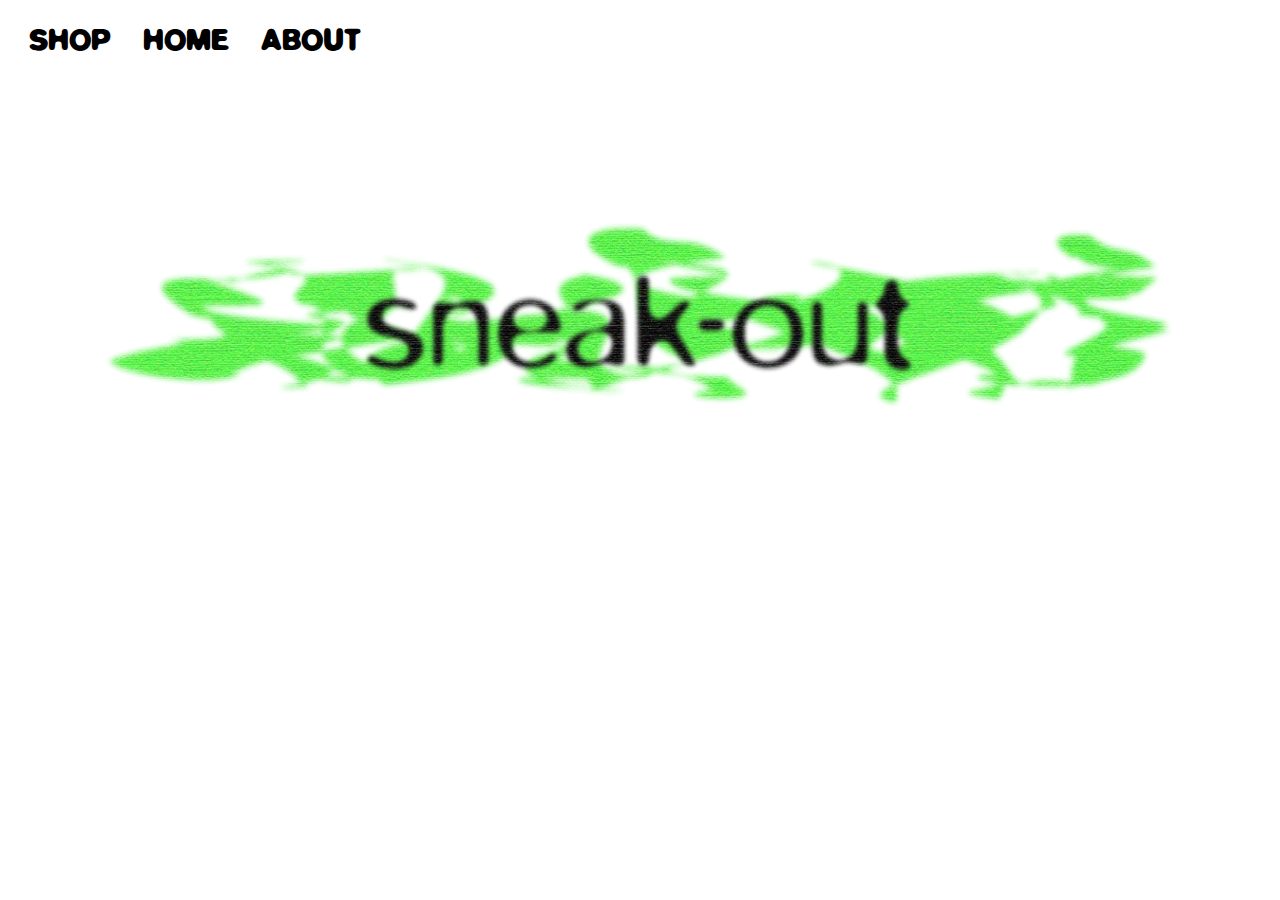
==== index.html @ e0f5b8b8 "nuevooooo" ====
<!DOCTYPE html>
<html lang="es">
<head>
    <meta charset="UTF-8">
    <meta http-equiv="X-UA-Compatible" content="IE=edge">
    <meta name="viewport" content="width=device-width, initial-scale=1.0">
    <title>sneak-out</title>
    <link rel="stylesheet" href="css/bootstrap.min.css">    
    <link rel="stylesheet" href="css/styles.css">
</head>
<body>
   
    <nav class="nav" id="lupita">
        <a class="nav-link active" aria-current="page" href="#SHOP">SHOP</a>
        <a class="nav-link" href="#HOME">HOME</a>
        <a class="nav-link" href="#ABOUT">ABOUT</a>
    </nav>


<div class="container">
    <img src="img/Logo.png" class="img-fluid" alt="Logo">
</div>

</body>
</html>
---- css/styles.css ----
@font-face {
    font-family: BlurBold;
    src: url(../fonts/BlurBold.otf);
}

@font-face {
    font-family: BlurLight;
    src: url(../fonts/BlurLight.otf);
}


* {
    margin: 0;
	padding: 0;
    box-sizing: border-box;
    scroll-behavior: smooth;
}

#lupita {
    font-family: BlurBold;
    font-size: 180%;
    margin-left: 1%;
    margin-top: 1%;
}
#lupita > a {
    color: #000000;
}

.container {
    margin-top: 10%;
    margin-bottom: 10%;
}
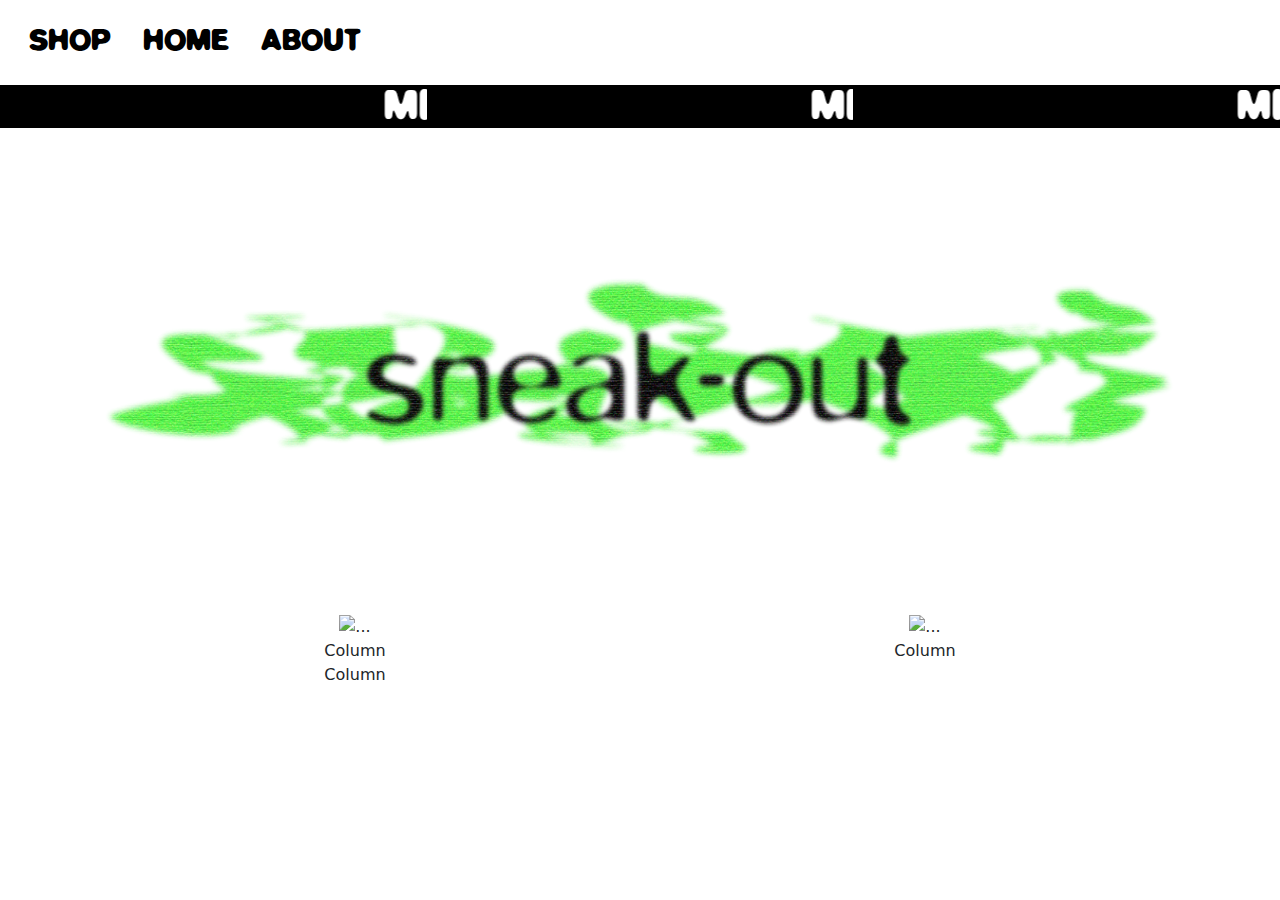
==== commit 3030973c: "nuevo" ====
--- a/index.html
+++ b/index.html
@@ -7,6 +7,7 @@
     <title>sneak-out</title>
     <link rel="stylesheet" href="css/bootstrap.min.css">    
     <link rel="stylesheet" href="css/styles.css">
+    <link href="img/logo1.png" rel="icon" type="image/png">
 </head>
 <body>
    
@@ -16,10 +17,32 @@
         <a class="nav-link" href="#ABOUT">ABOUT</a>
     </nav>
 
+<div id="primerabarrita">
+        <marquee width="100%" direction="left" height="43px">
+            <h1>MID SEASON SALE 60%  MID SEASON SALE 60%</h1>
+            </marquee>
+            <marquee width="100%" direction="left" height="43px">
+                <h1>MID SEASON SALE 60%  MID SEASON SALE 60%</h1>
+                </marquee>
+                <marquee width="100%" direction="left" height="43px">
+                    <h1>MID SEASON SALE 60%  MID SEASON SALE 60%</h1>
+                    </marquee>
+                    
+</div>
 
 <div class="container">
     <img src="img/Logo.png" class="img-fluid" alt="Logo">
 </div>
 
+<div class="container text-center">
+  <div class="row row-cols-2">
+    <div class="col"><img src="img/Zapa1Home.jpg" class="img-fluid" alt="..."></div>
+    <div class="col"><img src="img/travishome.jpg" class="img-fluid" alt="..."></div>
+    <div class="col">Column</div>
+    <div class="col">Column</div>
+    <div class="col">Column</div>
+  </div>
+</div>
+
 </body>
 </html>--- a/css/styles.css
+++ b/css/styles.css
@@ -21,6 +21,7 @@
     font-size: 180%;
     margin-left: 1%;
     margin-top: 1%;
+    margin-bottom: 1%;
 }
 #lupita > a {
     color: #000000;
@@ -29,4 +30,17 @@
 .container {
     margin-top: 10%;
     margin-bottom: 10%;
-}+}
+
+.container.text-center {
+    margin-top: 1%;
+    margin-bottom: 1%;
+}
+
+#primerabarrita {
+    display: flex;
+    font-size: 3%;
+    font-family: BlurBold;
+    background-color: #000000;
+    color: white;
+}
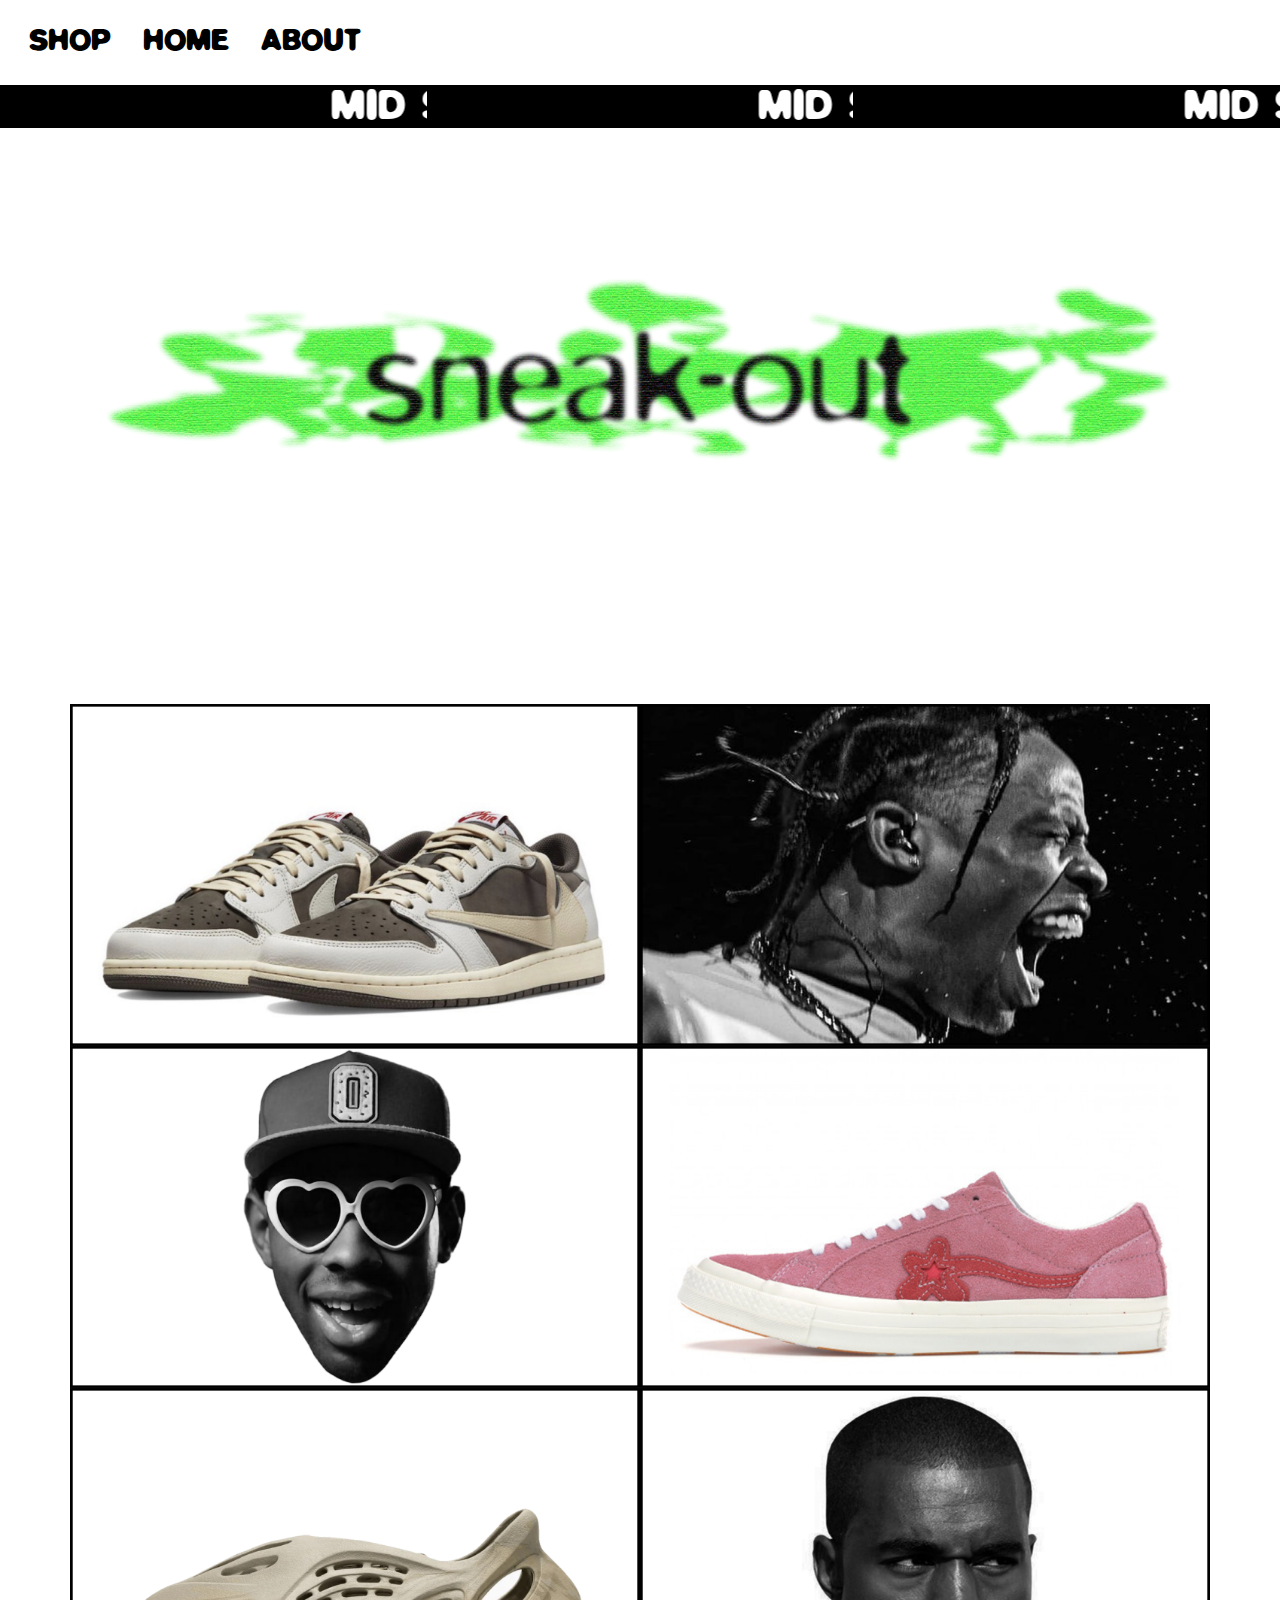
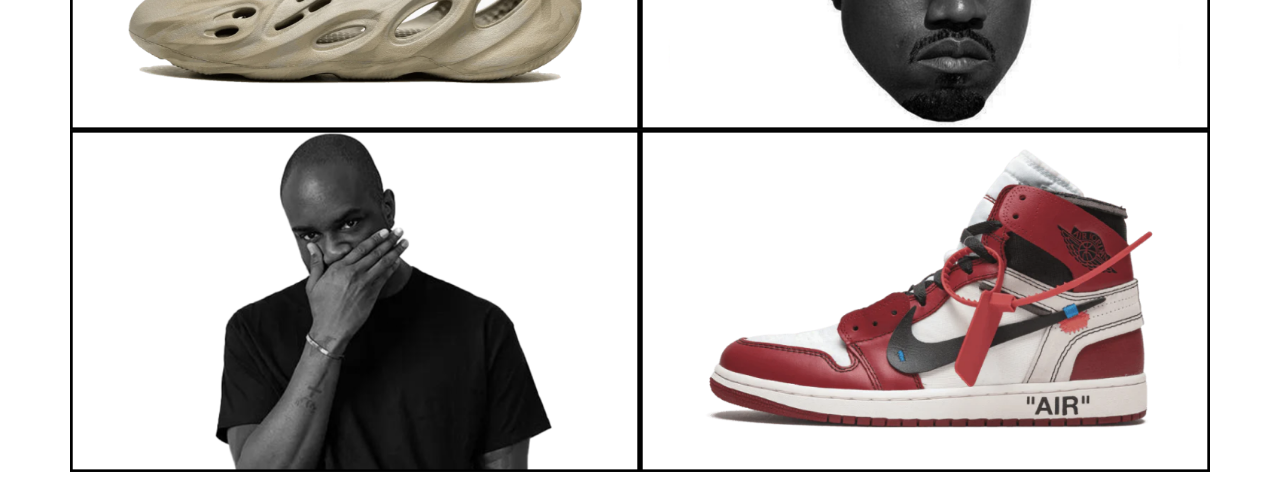
==== commit 7fef2961: "he metido htmls y cambiado las fotos" ====
--- a/index.html
+++ b/index.html
@@ -4,7 +4,7 @@
     <meta charset="UTF-8">
     <meta http-equiv="X-UA-Compatible" content="IE=edge">
     <meta name="viewport" content="width=device-width, initial-scale=1.0">
-    <title>sneak-out</title>
+    <title>Sneak-Out</title>
     <link rel="stylesheet" href="css/bootstrap.min.css">    
     <link rel="stylesheet" href="css/styles.css">
     <link href="img/logo1.png" rel="icon" type="image/png">
@@ -12,10 +12,11 @@
 <body>
    
     <nav class="nav" id="lupita">
-        <a class="nav-link active" aria-current="page" href="#SHOP">SHOP</a>
-        <a class="nav-link" href="#HOME">HOME</a>
-        <a class="nav-link" href="#ABOUT">ABOUT</a>
+        <a href="shop.html" class="nav-link active" aria-current="page" href="#SHOP">SHOP</a>
+        <a href="index.html" class="nav-link" href="#HOME">HOME</a>
+        <a href="about.html" class="nav-link" href="#ABOUT">ABOUT</a>
     </nav>
+
 
 <div id="primerabarrita">
         <marquee width="100%" direction="left" height="43px">
@@ -36,11 +37,14 @@
 
 <div class="container text-center">
   <div class="row row-cols-2">
-    <div class="col"><img src="img/Zapa1Home.jpg" class="img-fluid" alt="..."></div>
-    <div class="col"><img src="img/travishome.jpg" class="img-fluid" alt="..."></div>
-    <div class="col">Column</div>
-    <div class="col">Column</div>
-    <div class="col">Column</div>
+    <div class="col"><img src="img/zapa1home.png" class="img-fluid" alt="..."></div>
+    <div class="col"><img src="img/travishome.png" class="img-fluid" alt="..."></div>
+    <div class="col"><img src="img/tylerhome.png" class="img-fluid" alt="..."></div>
+    <div class="col"><img src="img/zapa2home.png" class="img-fluid" alt="..."></div>
+    <div class="col"><img src="img/zapa3home.png" class="img-fluid" alt="..."></div>
+    <div class="col"><img src="img/kanyehome.png" class="img-fluid" alt="..."></div>
+    <div class="col"><img src="img/virgilhome.png" class="img-fluid" alt="..."></div>
+    <div class="col"><img src="img/zapa4home.png" class="img-fluid" alt="..."></div>
   </div>
 </div>
 
--- a/css/styles.css
+++ b/css/styles.css
@@ -29,7 +29,7 @@
 
 .container {
     margin-top: 10%;
-    margin-bottom: 10%;
+    margin-bottom: 17%;
 }
 
 .container.text-center {
@@ -44,3 +44,7 @@
     background-color: #000000;
     color: white;
 }
+
+div.col {
+    padding: 0;
+}
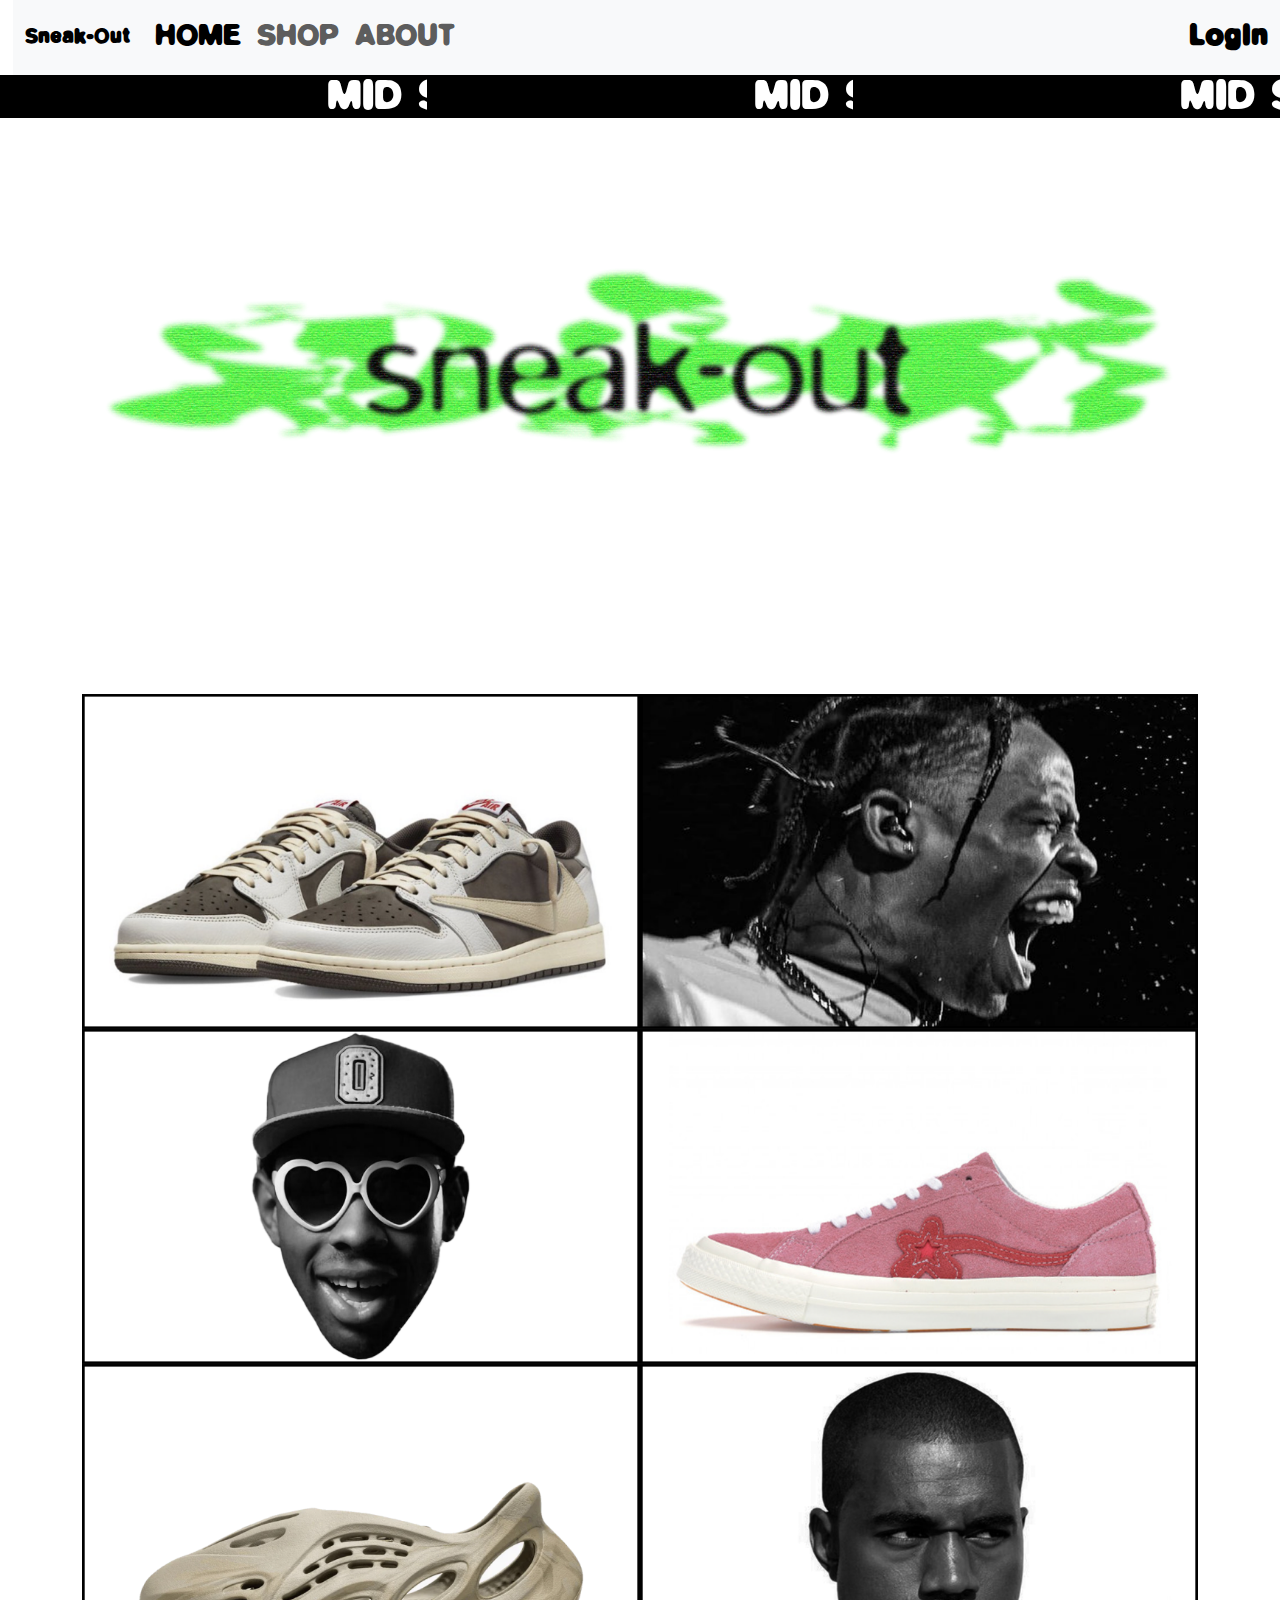
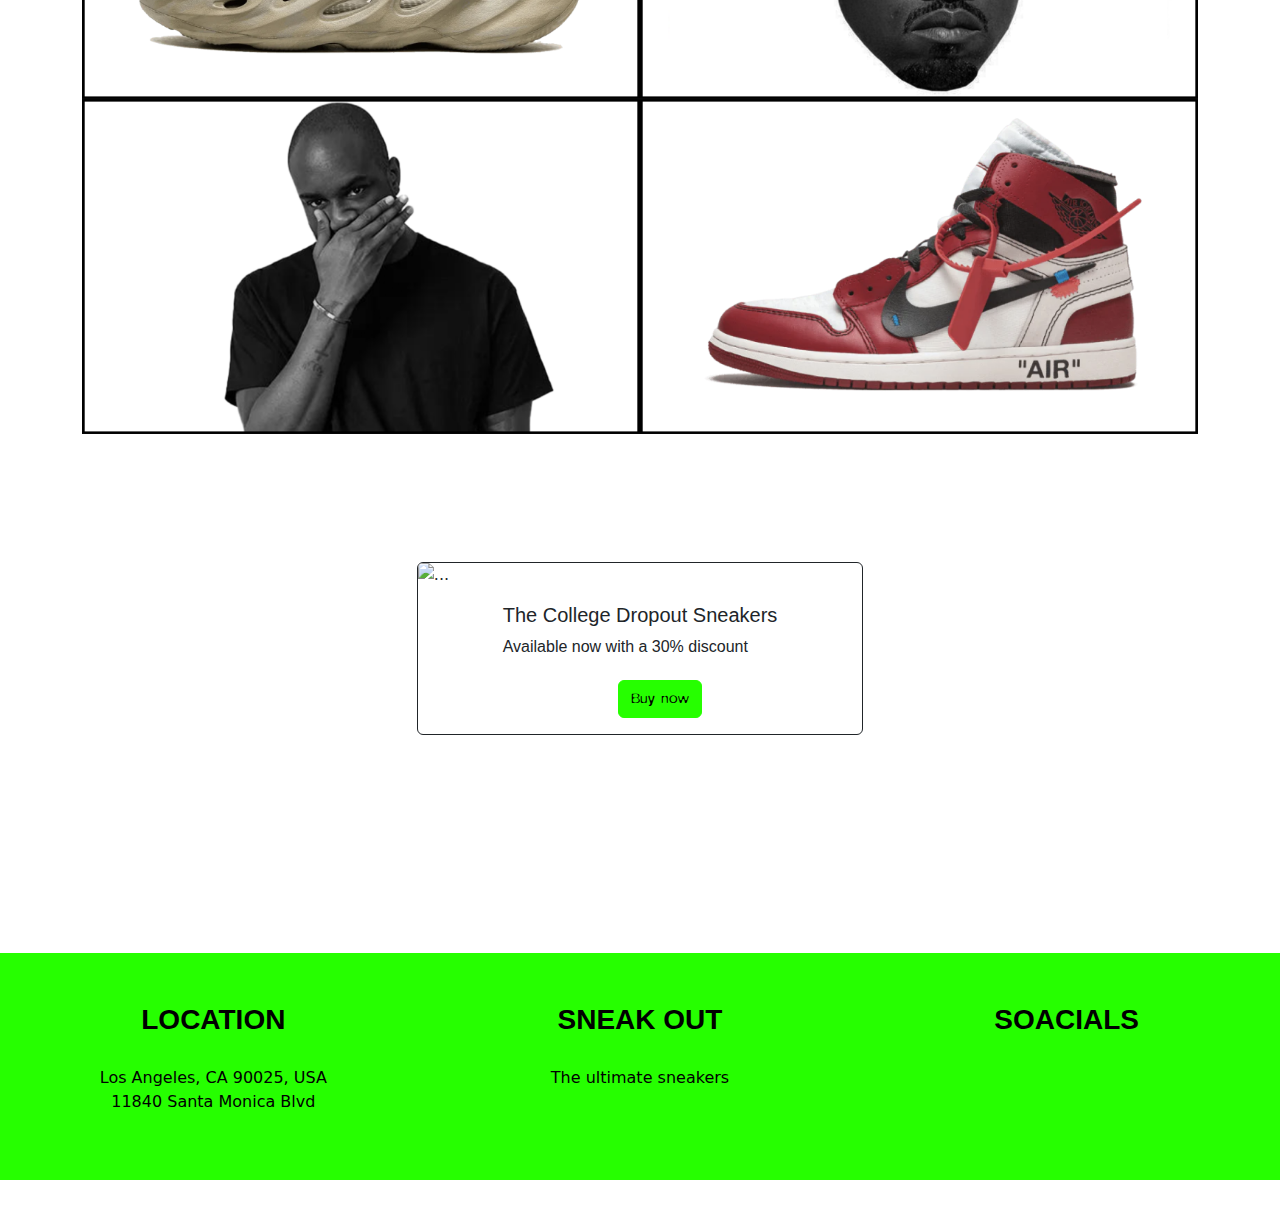
==== commit a457065f: "nuevo" ====
--- a/index.html
+++ b/index.html
@@ -1,52 +1,107 @@
 <!DOCTYPE html>
 <html lang="es">
+
 <head>
     <meta charset="UTF-8">
     <meta http-equiv="X-UA-Compatible" content="IE=edge">
     <meta name="viewport" content="width=device-width, initial-scale=1.0">
     <title>Sneak-Out</title>
-    <link rel="stylesheet" href="css/bootstrap.min.css">    
+    <link rel="stylesheet" href="css/bootstrap.min.css">
     <link rel="stylesheet" href="css/styles.css">
     <link href="img/logo1.png" rel="icon" type="image/png">
 </head>
+
 <body>
-   
-    <nav class="nav" id="lupita">
-        <a href="shop.html" class="nav-link active" aria-current="page" href="#SHOP">SHOP</a>
-        <a href="index.html" class="nav-link" href="#HOME">HOME</a>
-        <a href="about.html" class="nav-link" href="#ABOUT">ABOUT</a>
+
+    <nav class="navbar navbar-expand-lg bg-body-tertiary" id="menuu">
+        <div class="container-fluid">
+            <a class="navbar-brand" href="#index.html">Sneak-Out</a>
+            <button class="navbar-toggler" type="button" data-bs-toggle="collapse" data-bs-target="#navbarText"
+                aria-controls="navbarText" aria-expanded="false" aria-label="Toggle navigation">
+                <span class="navbar-toggler-icon"></span>
+            </button>
+            <div class="collapse navbar-collapse" id="navbarText">
+                <ul class="navbar-nav me-auto mb-2 mb-lg-0">
+                    <li class="nav-item">
+                        <a class="nav-link active" aria-current="page" href="index.html">HOME</a>
+                    </li>
+                    <li class="nav-item">
+                        <a class="nav-link" href="shop.html">SHOP</a>
+                    </li>
+                    <li class="nav-item">
+                        <a class="nav-link" href="index.html">ABOUT</a>
+                    </li>
+                </ul>
+                <span class="navbar-text">
+                    <a class="nav-link" href="login.html">LogIn</a>
+                </span>
+            </div>
+        </div>
     </nav>
 
+    <div id="primerabarrita">
+        <marquee width="100%" direction="left" height="43px">
+            <h1>MID SEASON SALE 60% MID SEASON SALE 60%</h1>
+        </marquee>
+        <marquee width="100%" direction="left" height="43px">
+            <h1>MID SEASON SALE 60% MID SEASON SALE 60%</h1>
+        </marquee>
+        <marquee width="100%" direction="left" height="43px">
+            <h1>MID SEASON SALE 60% MID SEASON SALE 60%</h1>
+        </marquee>
 
-<div id="primerabarrita">
-        <marquee width="100%" direction="left" height="43px">
-            <h1>MID SEASON SALE 60%  MID SEASON SALE 60%</h1>
-            </marquee>
-            <marquee width="100%" direction="left" height="43px">
-                <h1>MID SEASON SALE 60%  MID SEASON SALE 60%</h1>
-                </marquee>
-                <marquee width="100%" direction="left" height="43px">
-                    <h1>MID SEASON SALE 60%  MID SEASON SALE 60%</h1>
-                    </marquee>
-                    
-</div>
+    </div>
 
-<div class="container">
-    <img src="img/Logo.png" class="img-fluid" alt="Logo">
-</div>
+    <div class="container">
+        <img src="img/Logo.png" class="img-fluid" alt="Logo">
+    </div>
 
-<div class="container text-center">
-  <div class="row row-cols-2">
-    <div class="col"><img src="img/zapa1home.png" class="img-fluid" alt="..."></div>
-    <div class="col"><img src="img/travishome.png" class="img-fluid" alt="..."></div>
-    <div class="col"><img src="img/tylerhome.png" class="img-fluid" alt="..."></div>
-    <div class="col"><img src="img/zapa2home.png" class="img-fluid" alt="..."></div>
-    <div class="col"><img src="img/zapa3home.png" class="img-fluid" alt="..."></div>
-    <div class="col"><img src="img/kanyehome.png" class="img-fluid" alt="..."></div>
-    <div class="col"><img src="img/virgilhome.png" class="img-fluid" alt="..."></div>
-    <div class="col"><img src="img/zapa4home.png" class="img-fluid" alt="..."></div>
-  </div>
-</div>
+    <div class="container text-center">
+        <div class="row row-cols-2">
+            <div class="col"><img src="img/zapa1home.png" class="img-fluid" alt="..."></div>
+            <div class="col"><img src="img/travishome.png" class="img-fluid" alt="..."></div>
+            <div class="col"><img src="img/tylerhome.png" class="img-fluid" alt="..."></div>
+            <div class="col"><img src="img/zapa2home.png" class="img-fluid" alt="..."></div>
+            <div class="col"><img src="img/zapa3home.png" class="img-fluid" alt="..."></div>
+            <div class="col"><img src="img/kanyehome.png" class="img-fluid" alt="..."></div>
+            <div class="col"><img src="img/virgilhome.png" class="img-fluid" alt="..."></div>
+            <div class="col"><img src="img/zapa4home.png" class="img-fluid" alt="..."></div>
+        </div>
+    </div>
 
+    <div class="container">
+        <div class="card">
+            <img src="img/limited.png" class="card-img-top" alt="...">
+
+            <div class="card-body">
+                <h5 class="card-title">
+                    The College Dropout Sneakers</h5>
+                <p class="card-text">Available now with a 30% discount</p>
+                <a href="shop.html" class="btn btn-primary">Buy now</a>
+            </div>
+        </div>
+    </div>
+    
 </body>
+
+<footer class="text-center footer-style">
+        <div class="row">
+            <div class="col-md-4 footer-col">
+                <h3>LOCATION</h3>
+                <p>
+                    Los Angeles, CA 90025, USA <br />
+                    11840 Santa Monica Blvd
+                </p>
+            </div>
+            <div class="col-md-4 footer-col">
+                <h3>SNEAK OUT</h3>
+                <p>The ultimate sneakers</p>
+            </div>
+            <div class="col-md-4 footer-col">
+                <h3>SOACIALS</h3>
+                <p><link rel="stylesheet" href="https://www.instagram.com/"></p>
+            </div>
+        </div>
+</footer>
+
 </html>--- a/css/styles.css
+++ b/css/styles.css
@@ -8,29 +8,35 @@
     src: url(../fonts/BlurLight.otf);
 }
 
-
+.titulo {
+    font-family: BlurLight;
+    margin-bottom: 3%;
+    text-align: center;
+}
 * {
     margin: 0;
-	padding: 0;
+    padding: 0;
     box-sizing: border-box;
     scroll-behavior: smooth;
 }
 
-#lupita {
+#menuu {
     font-family: BlurBold;
     font-size: 180%;
     margin-left: 1%;
-    margin-top: 1%;
-    margin-bottom: 1%;
+    background-color: white;
 }
-#lupita > a {
+
+#menuu>a {
     color: #000000;
 }
+
 
 .container {
     margin-top: 10%;
     margin-bottom: 17%;
 }
+
 
 .container.text-center {
     margin-top: 1%;
@@ -48,3 +54,83 @@
 div.col {
     padding: 0;
 }
+
+.d-flex.justify-content-center {
+    font-family: BlurBold;
+    font-size: 300%;
+    margin-top: 3%;
+}
+
+.container-sm {
+    font-family: BlurLight;
+    font-size: 200%;
+    text-align: center;
+    margin-bottom: 10%;
+    margin-top: 3%;
+}
+
+.btn.btn-primary {
+    align-self: center;
+    margin-top: 2%;
+    background-color: #26ff00;
+    font-family: BlurLight;
+    color: #000000;
+    margin-left: 47%;
+}
+
+.btn-primary {
+    --bs-btn-border-color: #26ff00;
+
+}
+
+.row {
+    margin-left: 0%;
+    margin-right: 0%;
+    margin-bottom: 2%;
+}
+
+.card {
+    width: 40%;
+    border: var(--bs-card-border-width) solid;
+    flex: auto;
+    align-items: center;
+    margin-left: 30%;
+}
+
+.card-body {
+    font-family: Arial, Helvetica, sans-serif;
+}
+
+.container > card {
+    flex-direction: row;
+}
+
+.btn.btn-primary {
+    margin-left: 42%;
+}
+
+
+
+.footer-style {
+    padding-top: 50px;
+    background-color: #26ff00;
+}
+footer {
+  color: #000000;
+}
+footer h3 {
+  margin-bottom: 30px;
+    font-weight: 800;
+    font-family: Helvetica;
+}
+footer .footer-above {
+  padding-top: 50px;
+  background-color: #26ff00;
+}
+footer .footer-col {
+  margin-bottom: 50px;
+}
+footer .footer-below {
+  padding: 0%;
+  background-color: #233140;
+}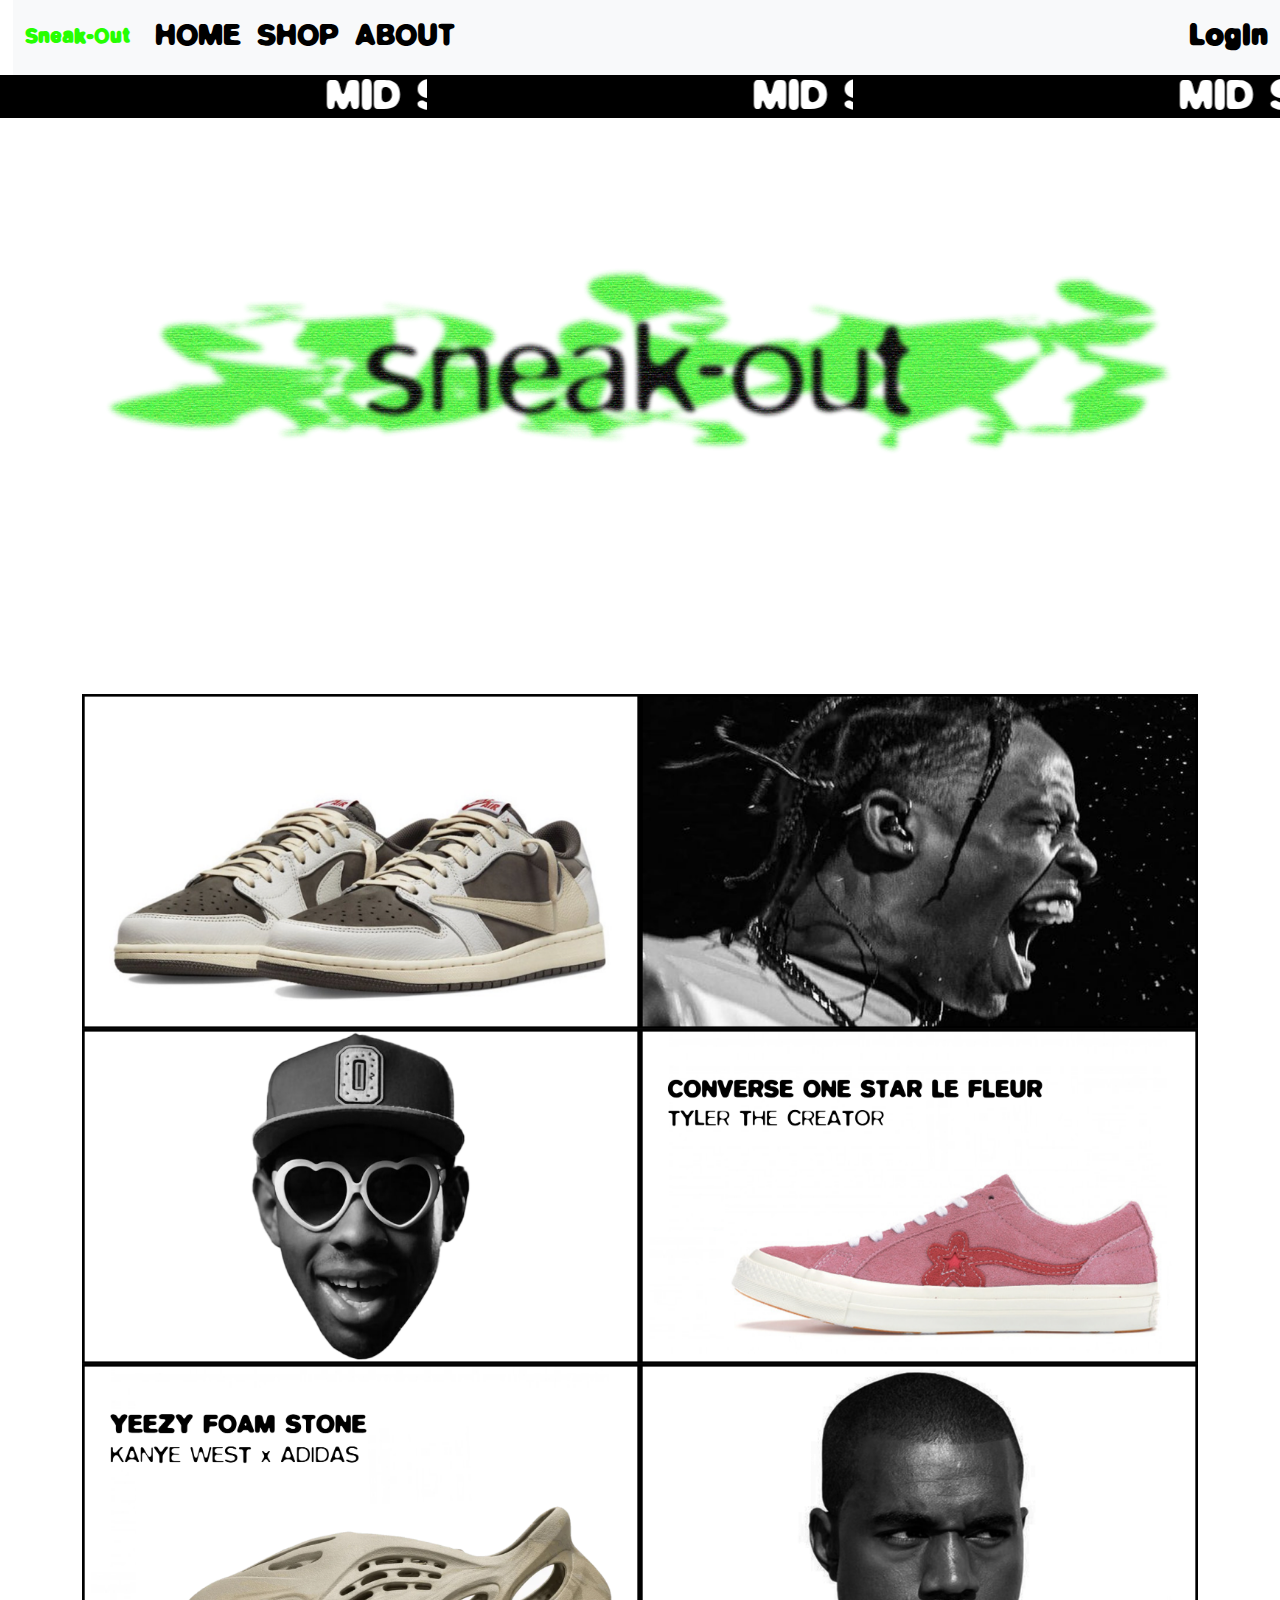
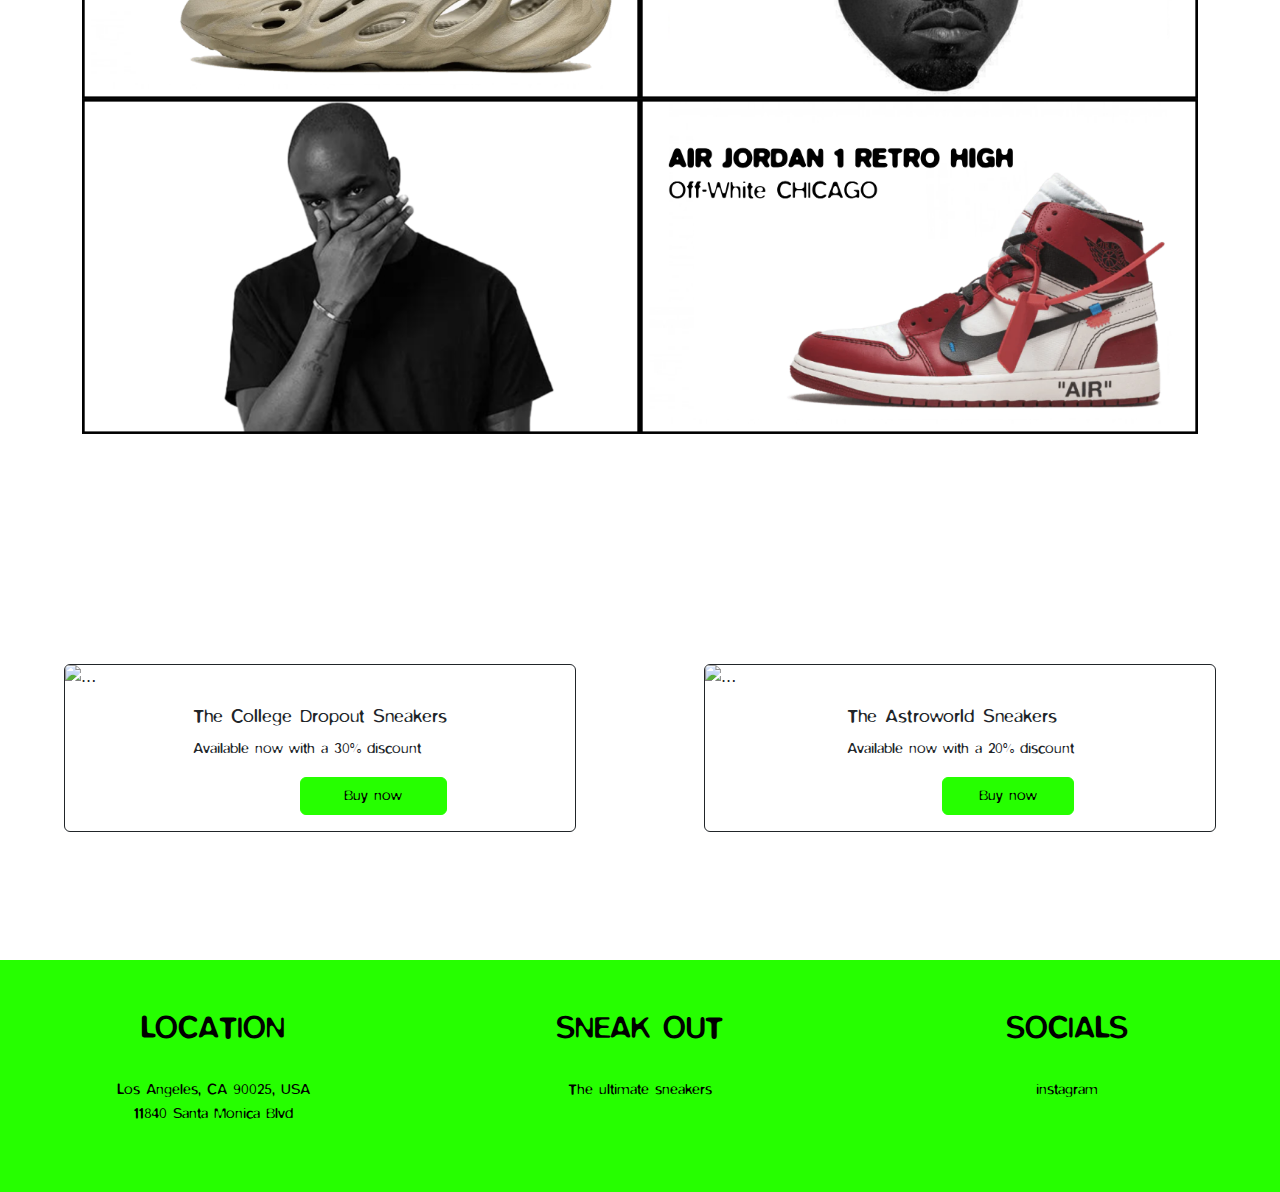
==== commit 41a35723: "he mejorado el home cambiando fotos etc" ====
--- a/index.html
+++ b/index.html
@@ -29,7 +29,7 @@
                         <a class="nav-link" href="shop.html">SHOP</a>
                     </li>
                     <li class="nav-item">
-                        <a class="nav-link" href="index.html">ABOUT</a>
+                        <a class="nav-link" href="about.html">ABOUT</a>
                     </li>
                 </ul>
                 <span class="navbar-text">
@@ -69,7 +69,7 @@
         </div>
     </div>
 
-    <div class="container">
+    <div class="container30">
         <div class="card">
             <img src="img/limited.png" class="card-img-top" alt="...">
 
@@ -80,6 +80,17 @@
                 <a href="shop.html" class="btn btn-primary">Buy now</a>
             </div>
         </div>
+    
+        <div class="card">
+            <img src="img/astroworld.png" class="card-img-top" alt="...">
+
+            <div class="card-body">
+                <h5 class="card-title">
+                    The Astroworld Sneakers</h5>
+                <p class="card-text">Available now with a 20% discount</p>
+                <a href="shop.html" class="btn btn-primary">Buy now</a>
+            </div>
+        </div>
     </div>
     
 </body>
@@ -87,19 +98,19 @@
 <footer class="text-center footer-style">
         <div class="row">
             <div class="col-md-4 footer-col">
-                <h3>LOCATION</h3>
+                <h3 id="infoabajo1">LOCATION</h3>
                 <p>
                     Los Angeles, CA 90025, USA <br />
                     11840 Santa Monica Blvd
                 </p>
             </div>
             <div class="col-md-4 footer-col">
-                <h3>SNEAK OUT</h3>
+                <h3 id="infoabajo1">SNEAK OUT</h3>
                 <p>The ultimate sneakers</p>
             </div>
             <div class="col-md-4 footer-col">
-                <h3>SOACIALS</h3>
-                <p><link rel="stylesheet" href="https://www.instagram.com/"></p>
+                <h3 id="infoabajo1">SOCIALS</h3>
+                <p> instagram <link rel="stylesheet" href="https://www.instagram.com/"></p>
             </div>
         </div>
 </footer>
--- a/css/styles.css
+++ b/css/styles.css
@@ -75,7 +75,10 @@
     background-color: #26ff00;
     font-family: BlurLight;
     color: #000000;
-    margin-left: 47%;
+    display: flex;
+    justify-content: center;
+    margin-left: none;
+    margin-right: none;
 }
 
 .btn-primary {
@@ -90,19 +93,24 @@
 }
 
 .card {
-    width: 40%;
+    width: 30%;
     border: var(--bs-card-border-width) solid;
     flex: auto;
     align-items: center;
-    margin-left: 30%;
+    margin-left: 5%;
+    margin-right: 5%;
 }
 
 .card-body {
     font-family: Arial, Helvetica, sans-serif;
 }
 
-.container > card {
+.container30 {
+    display: flex;
     flex-direction: row;
+    padding-top: 17%;
+    padding-bottom: 10%;
+
 }
 
 .btn.btn-primary {
@@ -133,4 +141,30 @@
 footer .footer-below {
   padding: 0%;
   background-color: #233140;
+}
+
+div.row{
+    border: 0;
+    margin: 0;
+}
+a.nav-link{
+    color: #000000;
+}
+
+a.navbar-brand{
+    color: #26ff00;
+}
+
+
+#infoabajo1{
+    font-family: BlurLight;
+    font-size: xx-large;
+}
+
+p{
+    font-family: BlurLight;
+}
+
+h5{
+    font-family: BlurLight;
 }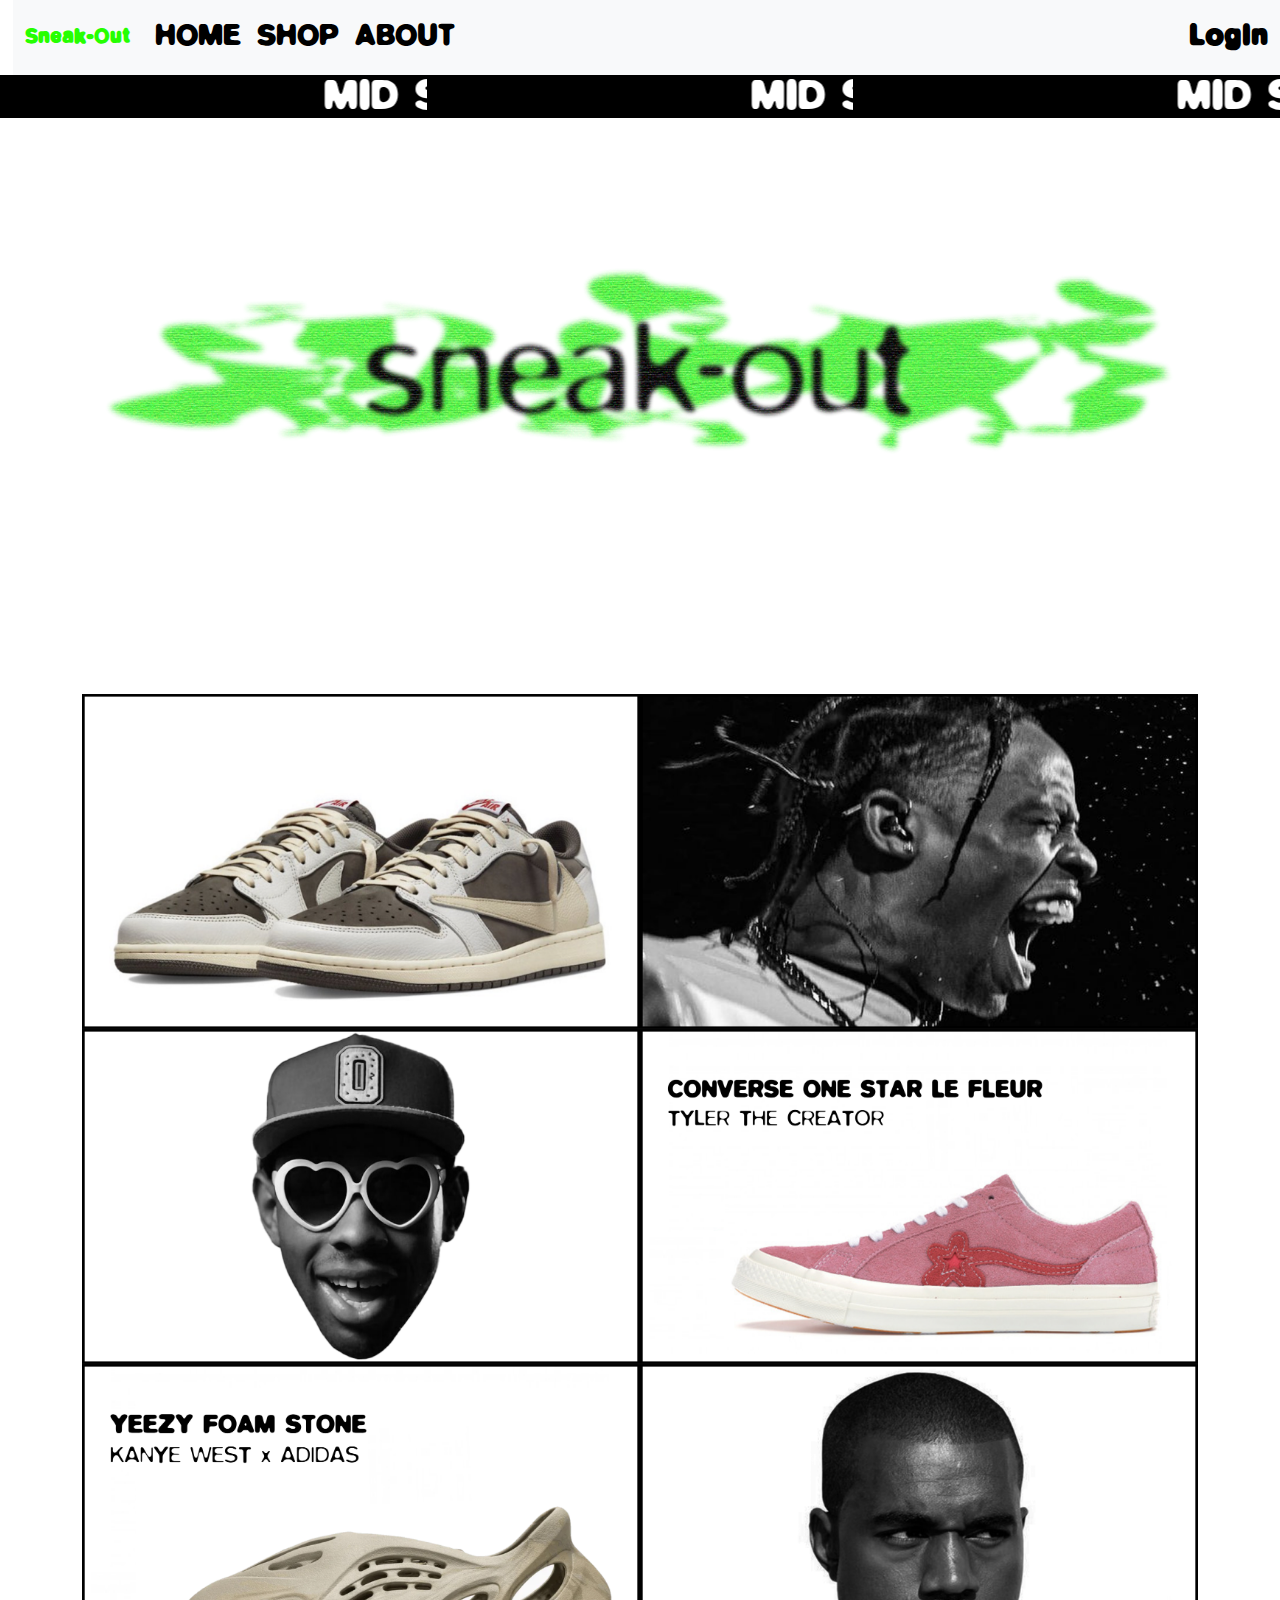
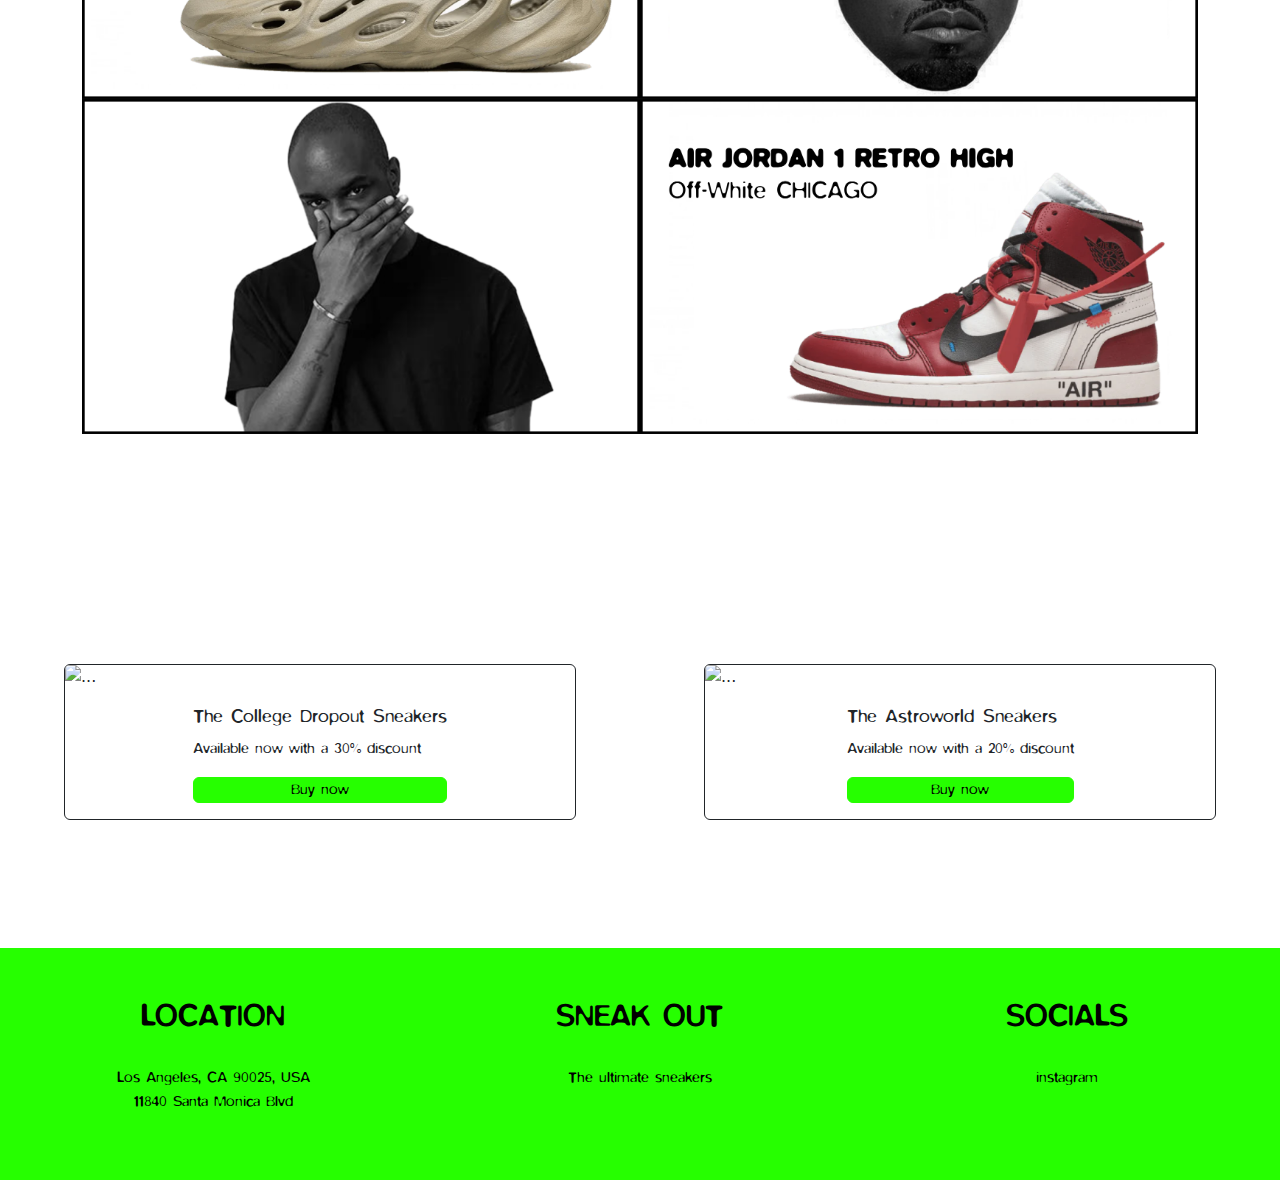
==== commit 605b1652: "jj" ====
--- a/index.html
+++ b/index.html
@@ -58,14 +58,14 @@
 
     <div class="container text-center">
         <div class="row row-cols-2">
-            <div class="col"><img src="img/zapa1home.png" class="img-fluid" alt="..."></div>
-            <div class="col"><img src="img/travishome.png" class="img-fluid" alt="..."></div>
-            <div class="col"><img src="img/tylerhome.png" class="img-fluid" alt="..."></div>
-            <div class="col"><img src="img/zapa2home.png" class="img-fluid" alt="..."></div>
-            <div class="col"><img src="img/zapa3home.png" class="img-fluid" alt="..."></div>
-            <div class="col"><img src="img/kanyehome.png" class="img-fluid" alt="..."></div>
-            <div class="col"><img src="img/virgilhome.png" class="img-fluid" alt="..."></div>
-            <div class="col"><img src="img/zapa4home.png" class="img-fluid" alt="..."></div>
+            <div class="col"><a href="shop.html"><img src="img/zapa1home.png" class="img-fluid" alt="..."></a> </div>
+            <div class="col"><a href="about.html"><img src="img/travishome.png" class="img-fluid" alt="..."></a></div>
+            <div class="col"><a href="about.html"><img src="img/tylerhome.png" class="img-fluid" alt="..."></a></div>
+            <div class="col"><a href="shop.html"><img src="img/zapa2home.png" class="img-fluid" alt="..."></a> </div>
+            <div class="col"><a href="shop.html"><img src="img/zapa3home.png" class="img-fluid" alt="..."></a> </div>
+            <div class="col"><a href="about.html"><img src="img/kanyehome.png" class="img-fluid" alt="..."></a></div>
+            <div class="col"><a href="about.html"><img src="img/virgilhome.png" class="img-fluid" alt="..."></a></div>
+            <div class="col"><a href="shop.html"><img src="img/zapa4home.png" class="img-fluid" alt="..."></a> </div>
         </div>
     </div>
 
--- a/css/styles.css
+++ b/css/styles.css
@@ -140,7 +140,7 @@
 }
 footer .footer-below {
   padding: 0%;
-  background-color: #233140;
+  background-color: #000000;
 }
 
 div.row{
@@ -167,4 +167,18 @@
 
 h5{
     font-family: BlurLight;
-}+}
+
+
+.collapse {
+    &:not(.show) {
+      display: none;
+    }
+  }
+  
+.btn.btn-primary{
+
+    margin: 0;
+    padding: 0;
+}
+
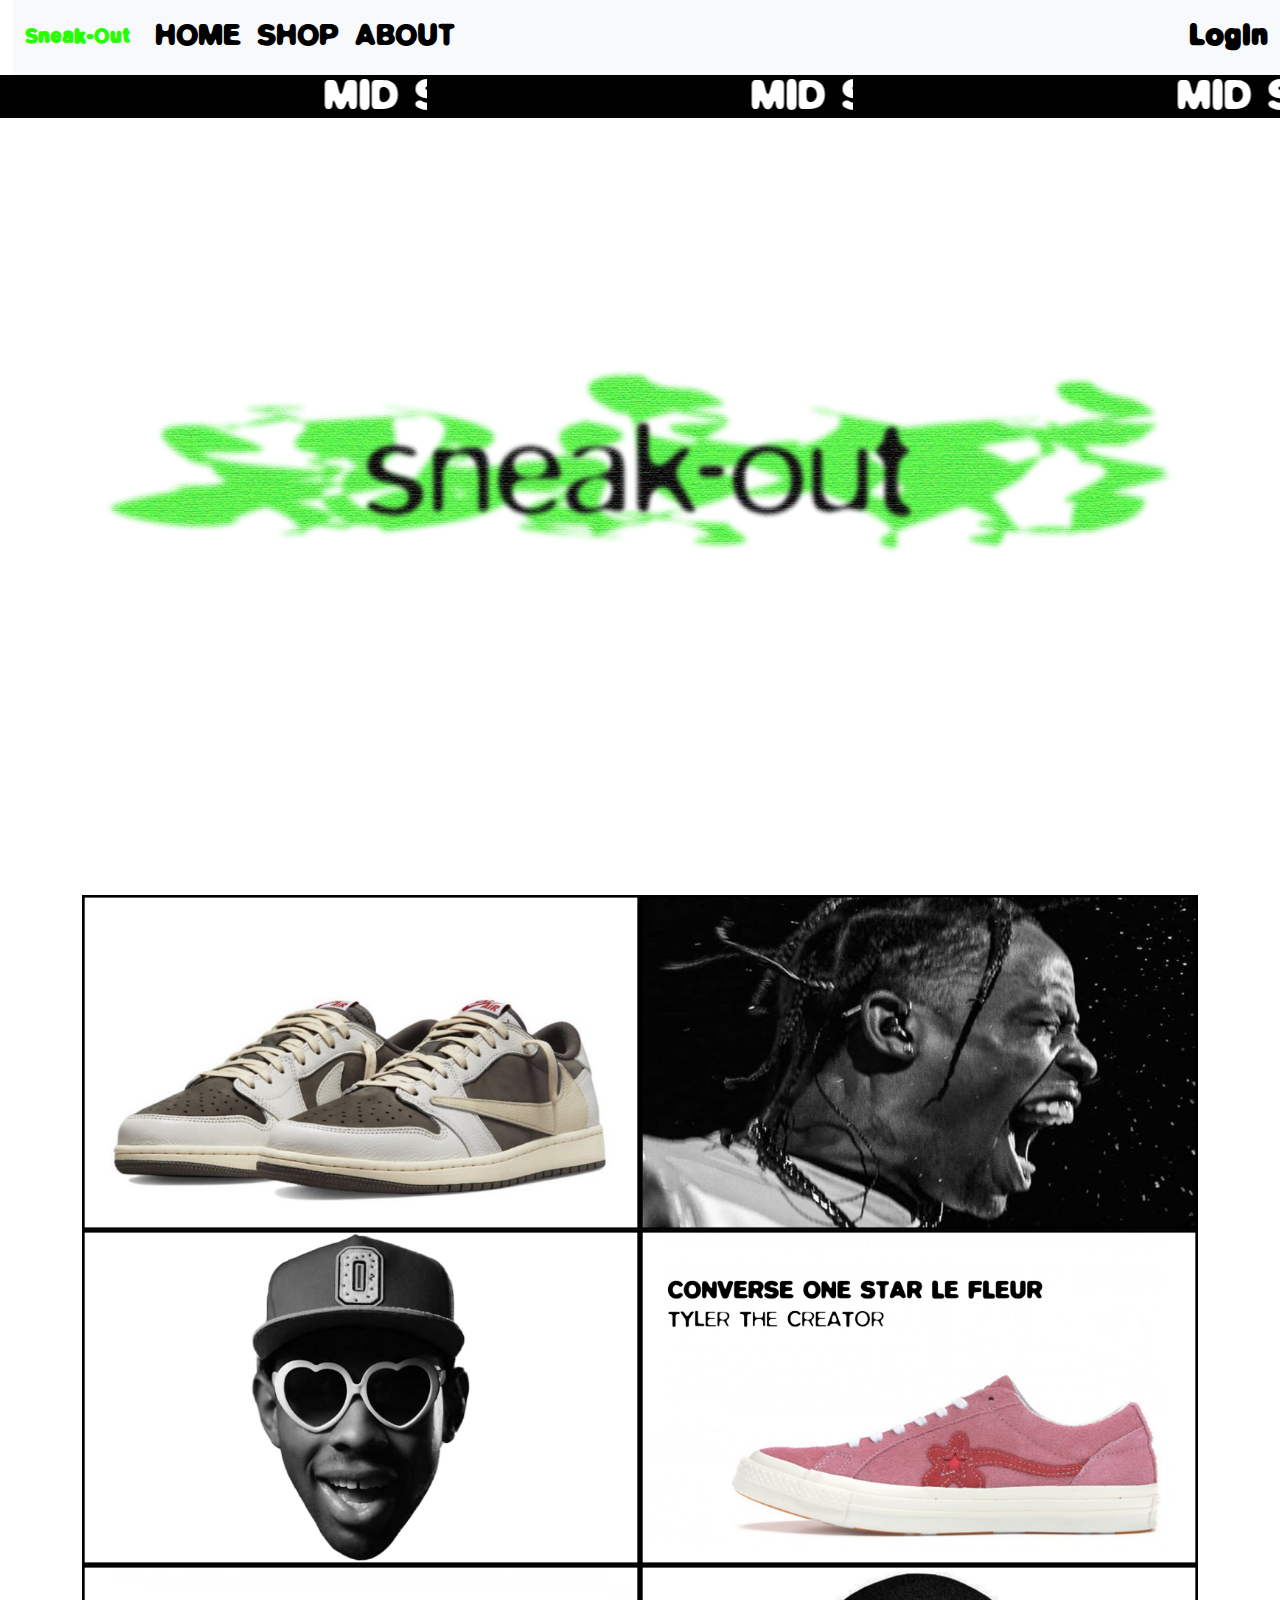
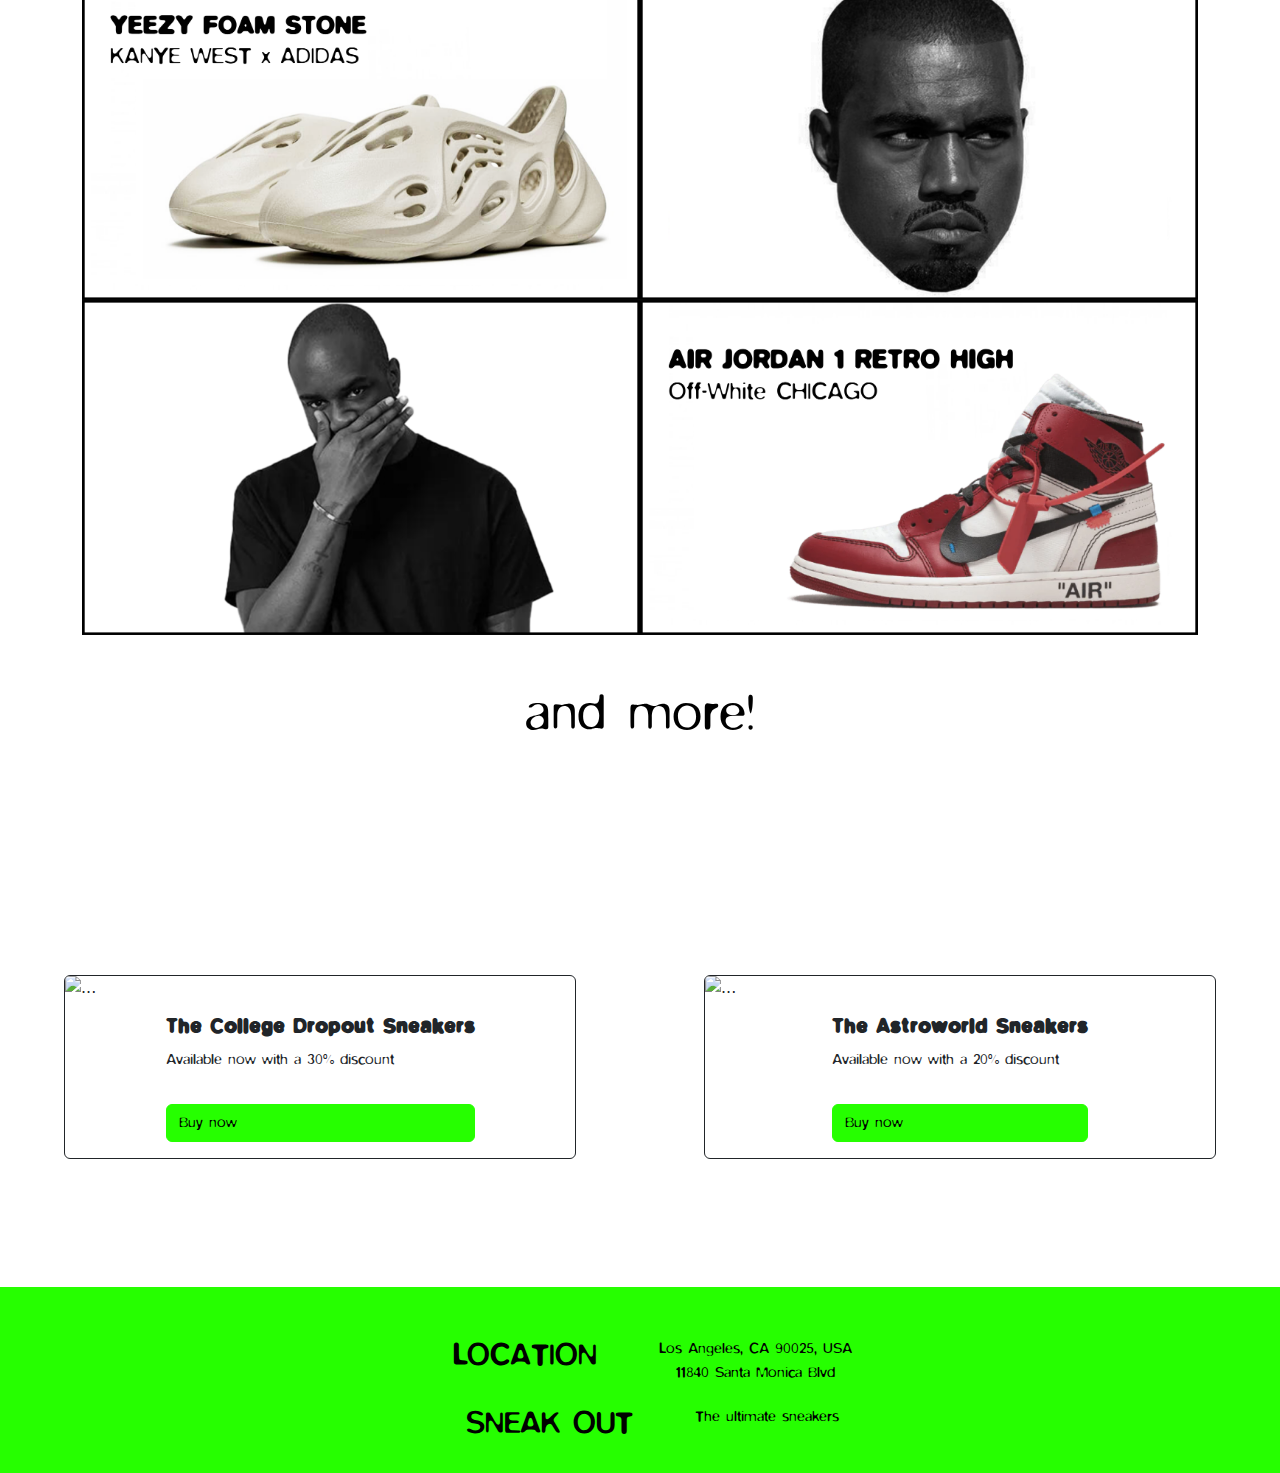
==== commit 7e542204: "jjjs" ====
--- a/index.html
+++ b/index.html
@@ -16,10 +16,7 @@
     <nav class="navbar navbar-expand-lg bg-body-tertiary" id="menuu">
         <div class="container-fluid">
             <a class="navbar-brand" href="#index.html">Sneak-Out</a>
-            <button class="navbar-toggler" type="button" data-bs-toggle="collapse" data-bs-target="#navbarText"
-                aria-controls="navbarText" aria-expanded="false" aria-label="Toggle navigation">
-                <span class="navbar-toggler-icon"></span>
-            </button>
+           
             <div class="collapse navbar-collapse" id="navbarText">
                 <ul class="navbar-nav me-auto mb-2 mb-lg-0">
                     <li class="nav-item">
@@ -53,7 +50,7 @@
     </div>
 
     <div class="container">
-        <img src="img/Logo.png" class="img-fluid" alt="Logo">
+        <img id="fotologohome" src="img/Logo.png" class="img-fluid" alt="Logo">
     </div>
 
     <div class="container text-center">
@@ -68,6 +65,8 @@
             <div class="col"><a href="shop.html"><img src="img/zapa4home.png" class="img-fluid" alt="..."></a> </div>
         </div>
     </div>
+
+    <a class="andmore" href="shop.html"> and more! </a>
 
     <div class="container30">
         <div class="card">
@@ -96,23 +95,20 @@
 </body>
 
 <footer class="text-center footer-style">
-        <div class="row">
-            <div class="col-md-4 footer-col">
-                <h3 id="infoabajo1">LOCATION</h3>
-                <p>
-                    Los Angeles, CA 90025, USA <br />
-                    11840 Santa Monica Blvd
-                </p>
-            </div>
-            <div class="col-md-4 footer-col">
-                <h3 id="infoabajo1">SNEAK OUT</h3>
-                <p>The ultimate sneakers</p>
-            </div>
-            <div class="col-md-4 footer-col">
-                <h3 id="infoabajo1">SOCIALS</h3>
-                <p> instagram <link rel="stylesheet" href="https://www.instagram.com/"></p>
-            </div>
+    <div class="row">
+        <div class="col-md-4-footer-col">
+            <h3 id="infoabajo1">LOCATION</h3>
+            <p>
+                Los Angeles, CA 90025, USA <br />
+                11840 Santa Monica Blvd
+            </p>
         </div>
+        <div class="col-md-4-footer-col">
+            <h3 id="infoabajo1">SNEAK OUT</h3>
+            <p>The ultimate sneakers</p>
+        </div>
+      
+    </div>
 </footer>
 
 </html>--- a/css/styles.css
+++ b/css/styles.css
@@ -113,6 +113,14 @@
 
 }
 
+.container40 {
+    display: flex;
+    flex-direction: row;
+    padding-top: 0;
+    padding-bottom: 10%;
+
+}
+
 .btn.btn-primary {
     margin-left: 42%;
 }
@@ -129,7 +137,7 @@
 footer h3 {
   margin-bottom: 30px;
     font-weight: 800;
-    font-family: Helvetica;
+    
 }
 footer .footer-above {
   padding-top: 50px;
@@ -176,9 +184,77 @@
     }
   }
   
+
+
+
 .btn.btn-primary{
-
-    margin: 0;
-    padding: 0;
-}
-
+    
+    display: flex;
+    justify-content: flex-start;
+    margin-top: 2em;
+    margin-left: 0;
+
+   
+}
+
+.btn.btn-primary1 {
+    align-self: center;
+    margin-top: 2%;
+    background-color: #26ff00;
+    font-family: BlurLight;
+    color: #000000;
+    display: flex;
+    justify-content: center;
+    margin-left: none;
+    margin-right: none;
+}
+
+
+.d-flex.justify-content-center{
+
+    margin-top: 12%;
+}
+
+.col-md-4-footer-col{
+
+    display: flex;
+    justify-content: center;
+
+}
+
+h3{
+    margin-left: 2%;
+    margin-right: 2%;
+}
+
+#infoabajo1{
+
+    margin-right: 5%;
+}
+
+#fotologohome{
+    padding-bottom: 9%;
+    padding-top: 9%;
+}
+
+h2{
+    font-family: Blurlight ;    
+    display: flex;
+    justify-content: center;
+    margin-top: 3%;
+    color: #000000;
+}
+
+.andmore{
+    font-family: Blurlight ; 
+    font-size: 350%;   
+    display: flex;
+    justify-content: center;
+    margin-top: 3%;
+    color: #000000;
+    text-decoration: none;
+}
+
+.card-title{
+    font-family: BlurBold;
+}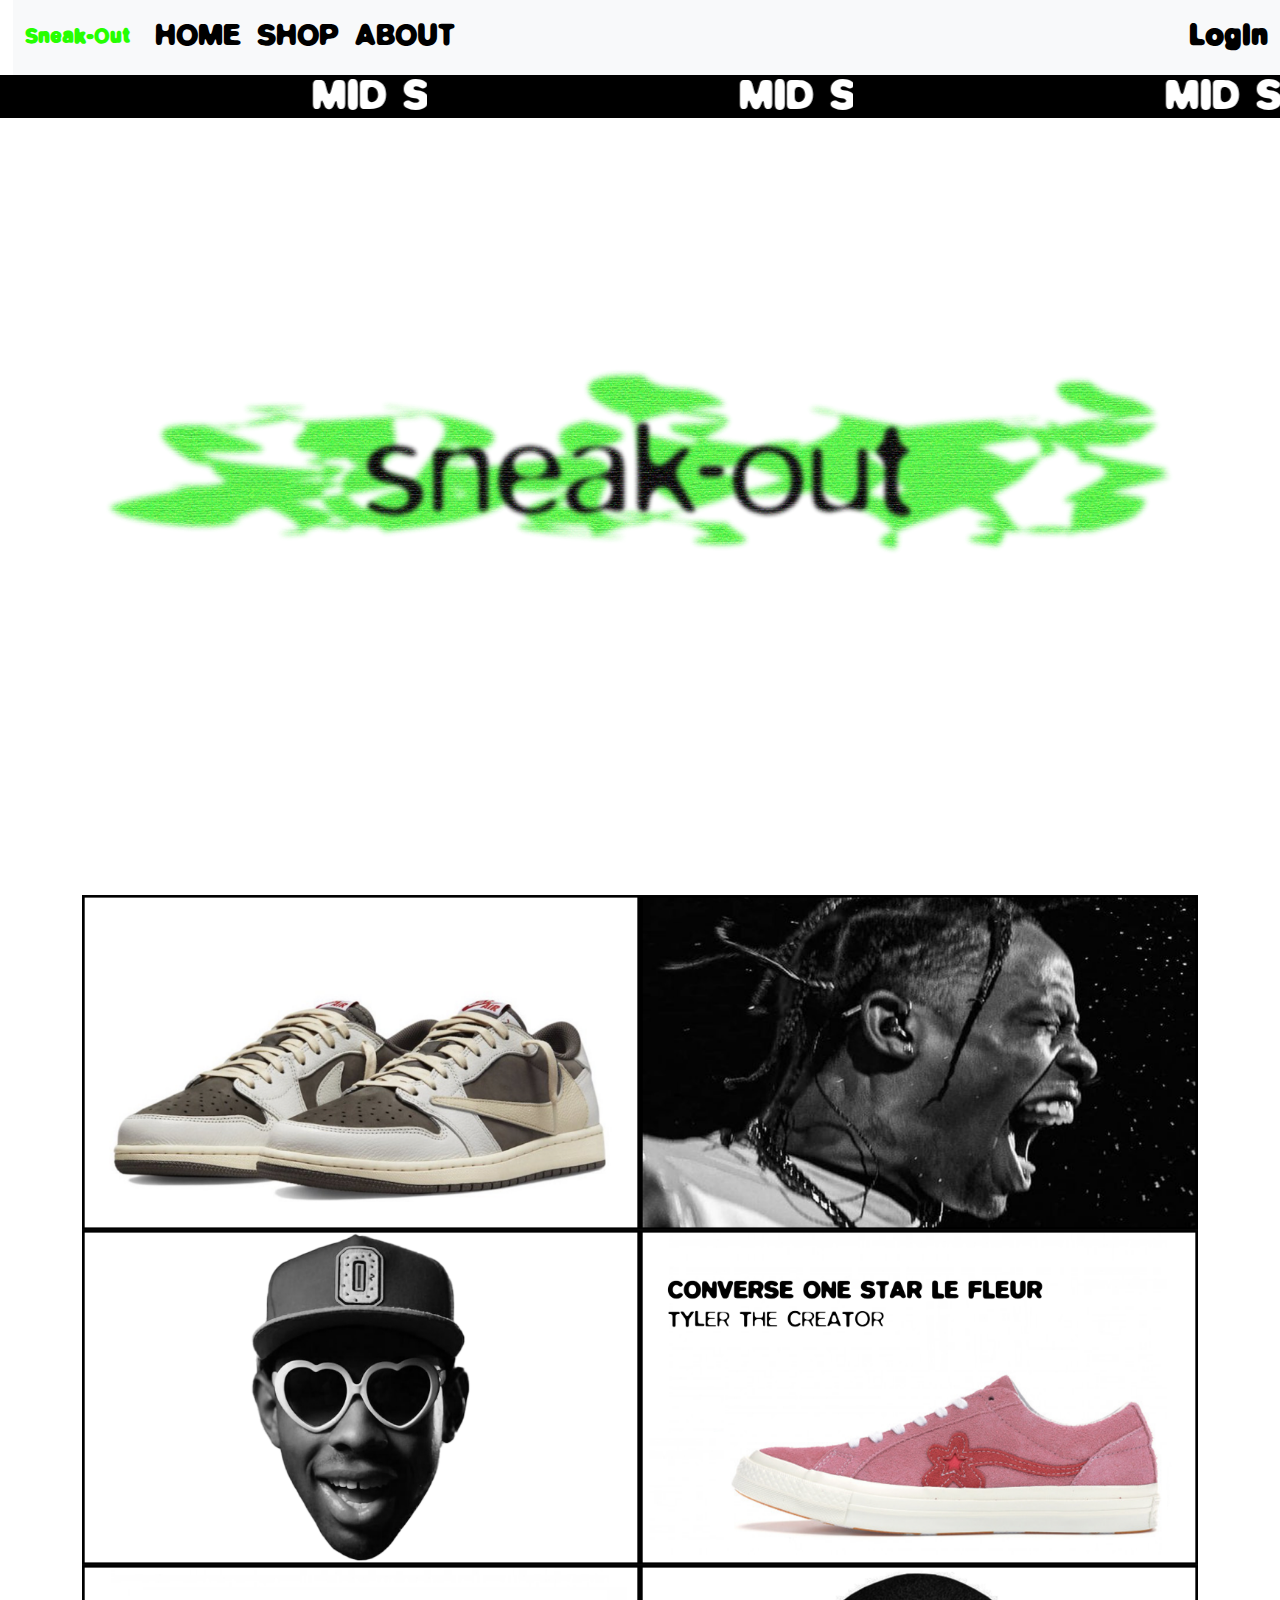
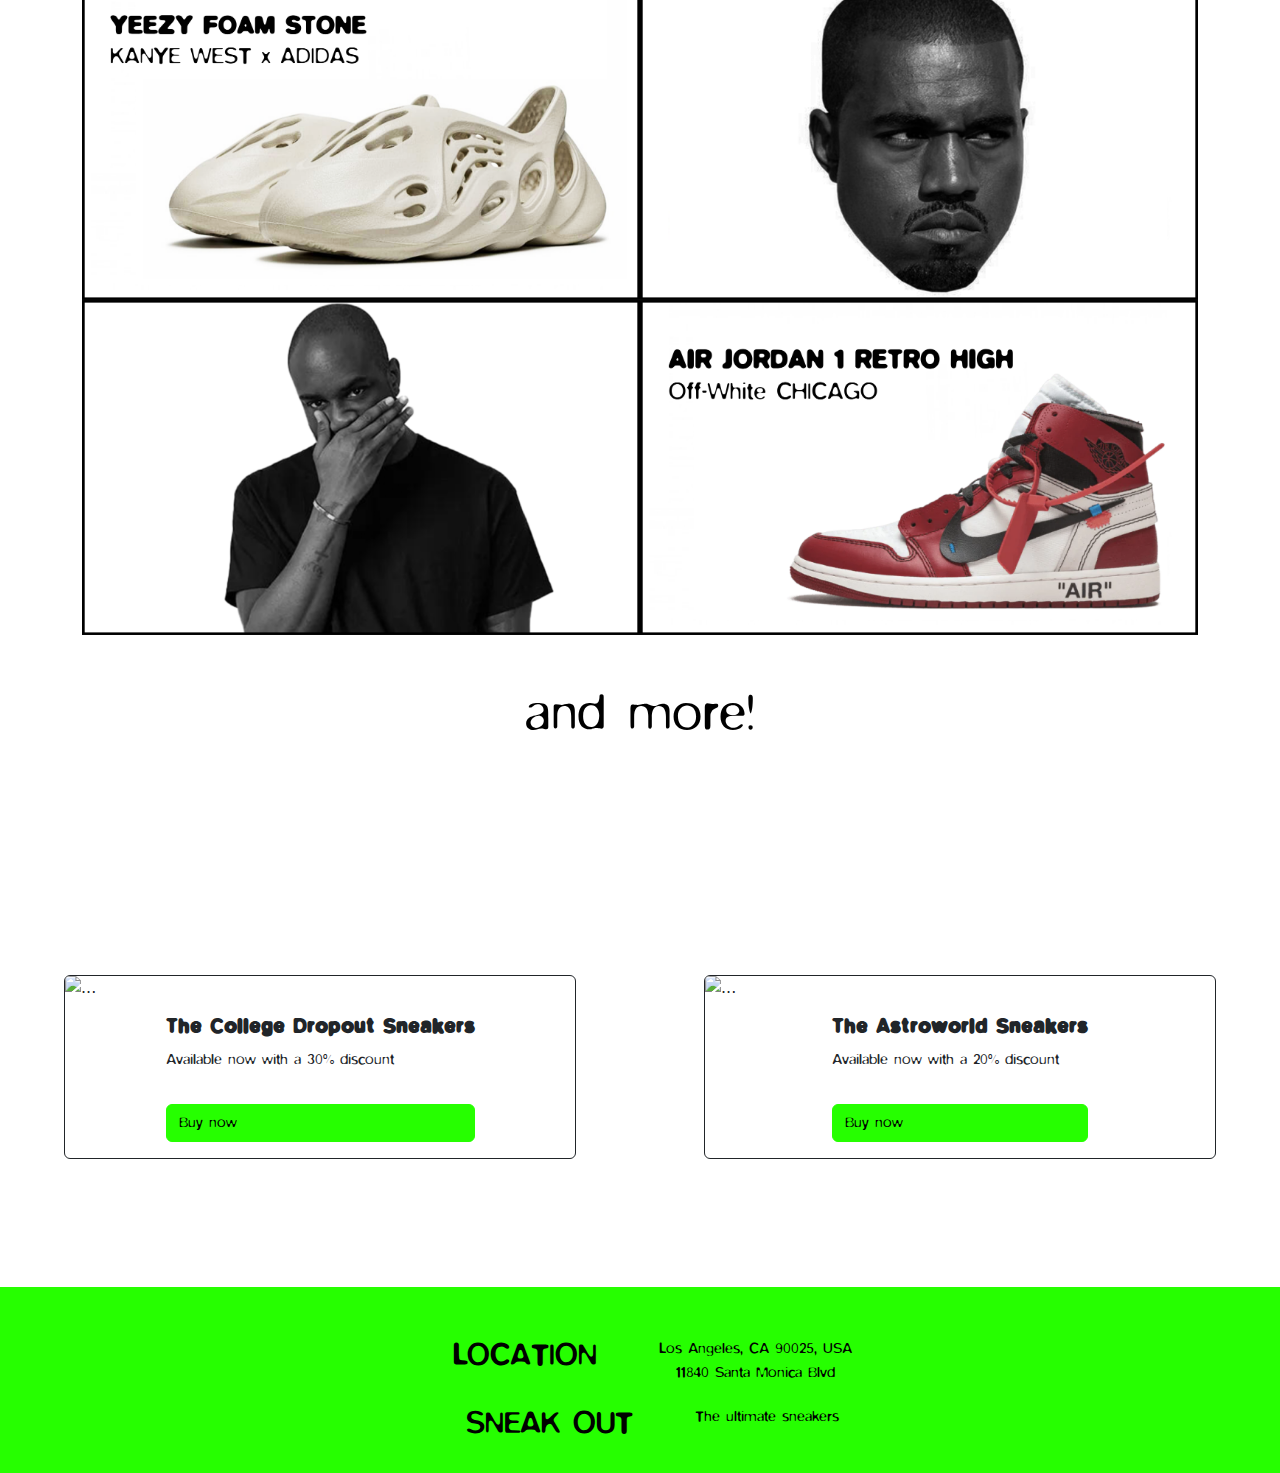
==== commit 8bb100a2: "ULTIMO" ====
--- a/index.html
+++ b/index.html
@@ -17,7 +17,7 @@
         <div class="container-fluid">
             <a class="navbar-brand" href="#index.html">Sneak-Out</a>
            
-            <div class="collapse navbar-collapse" id="navbarText">
+            <div class="navbar-collapse" id="navbarText">
                 <ul class="navbar-nav me-auto mb-2 mb-lg-0">
                     <li class="nav-item">
                         <a class="nav-link active" aria-current="page" href="index.html">HOME</a>
--- a/css/styles.css
+++ b/css/styles.css
@@ -29,6 +29,24 @@
 
 #menuu>a {
     color: #000000;
+}
+
+
+.navbar-expand-lg .navbar-collapse {
+    display: flex!important;
+    flex-basis: auto;
+}
+
+.navbar-expand-lg .navbar-nav {
+    flex-direction: row;
+}
+
+@media (max-width: 992px){
+.navbar-expand-lg .navbar-nav .nav-link {
+    padding-right: var(--bs-navbar-nav-link-padding-x);
+    padding-left: var(--bs-navbar-nav-link-padding-x);
+    font-size: 0.7em;
+}
 }
 
 
@@ -178,12 +196,6 @@
 }
 
 
-.collapse {
-    &:not(.show) {
-      display: none;
-    }
-  }
-  
 
 
 
@@ -257,4 +269,22 @@
 
 .card-title{
     font-family: BlurBold;
-}+}
+
+h6{
+    font-family: Blurlight ;    
+
+}
+
+h1.display-4{
+    margin-top: 5%;
+    font-family: BlurBold ;    
+
+}
+
+h1.display-6{
+ 
+    font-family: Blurlight ;    
+
+}
+
